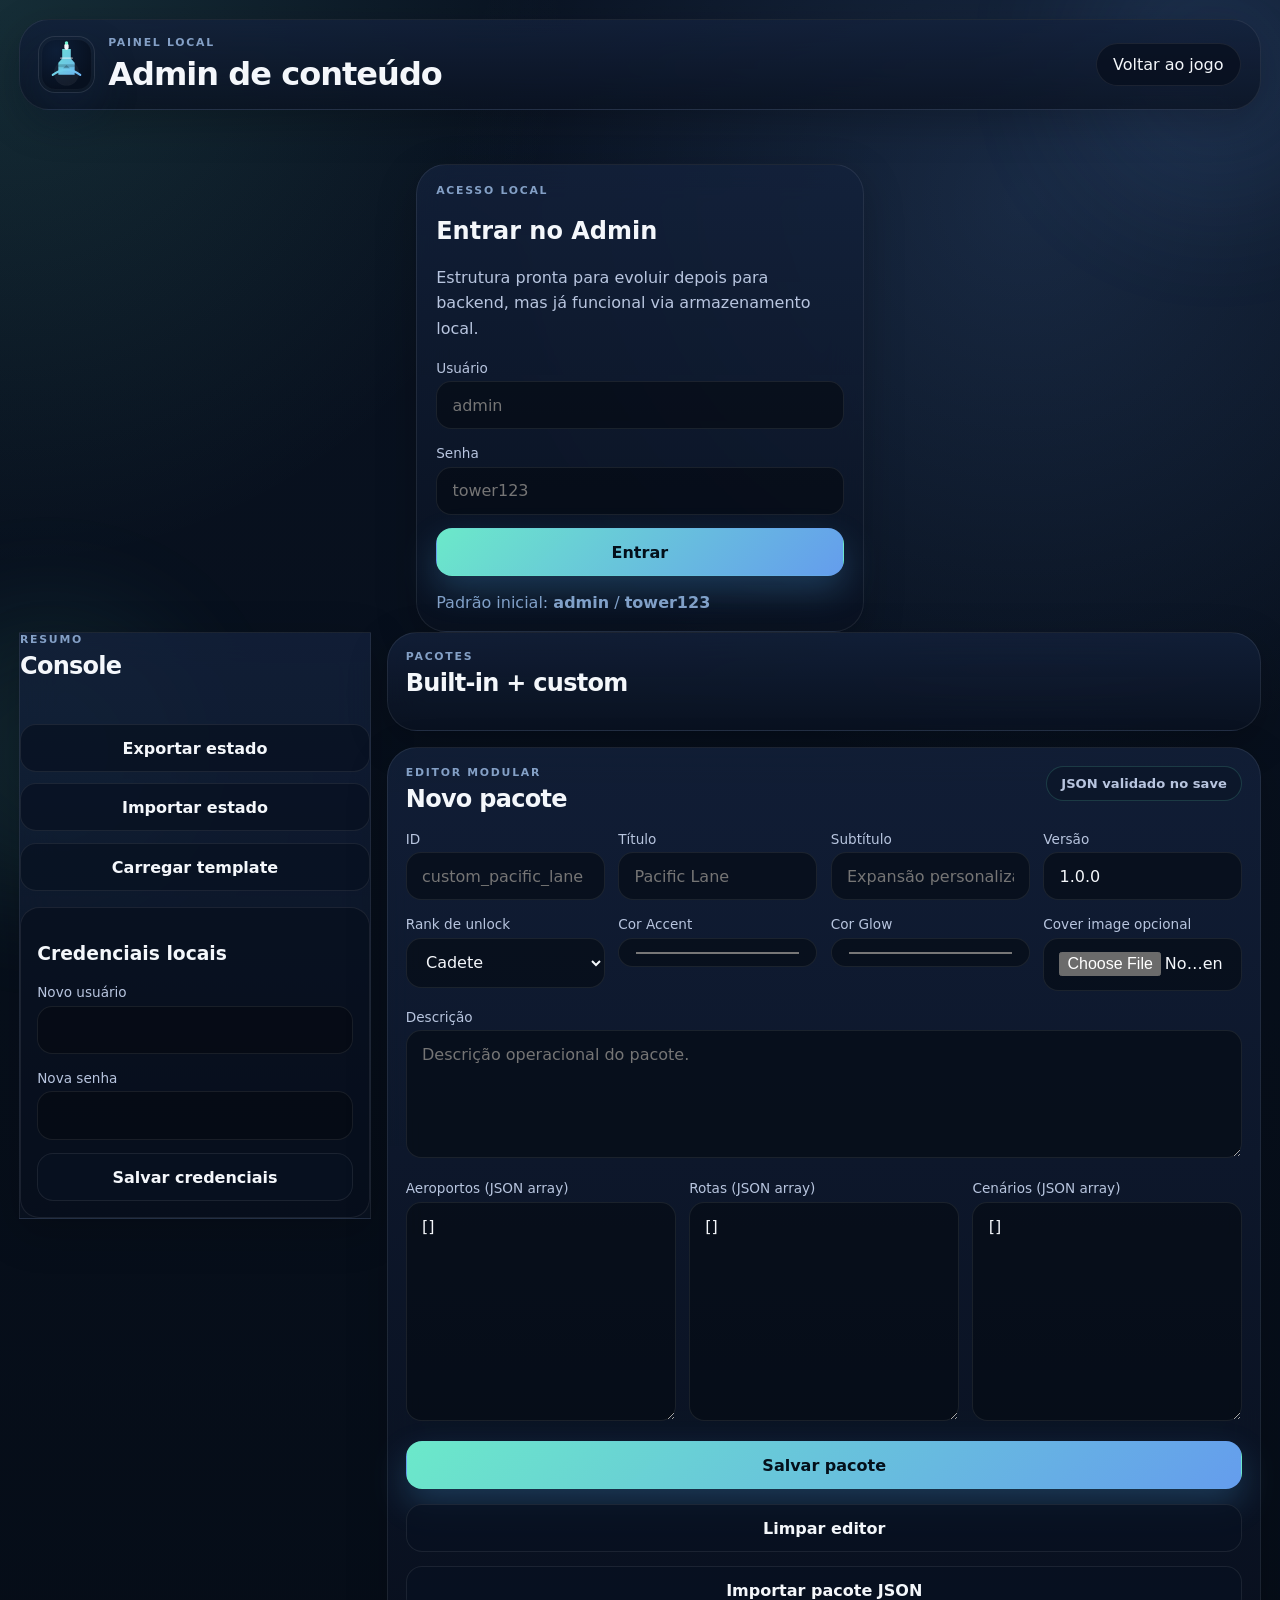
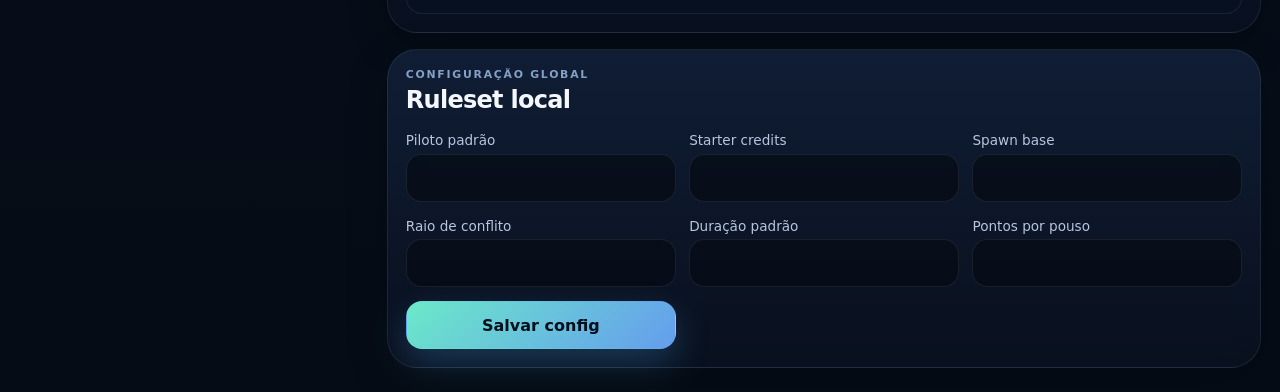
==== admin.html @ a96f20b4 "Add files via upload" ====
<!DOCTYPE html>
<html lang="pt-BR">
  <head>
    <meta charset="UTF-8" />
    <meta name="viewport" content="width=device-width, initial-scale=1, viewport-fit=cover" />
    <meta name="theme-color" content="#08111f" />
    <title>SkyFlow Control — Admin</title>
    <link rel="icon" type="image/svg+xml" href="./assets/branding/favicon.svg" />
    <link rel="stylesheet" href="./css/tokens.css" />
    <link rel="stylesheet" href="./css/styles.css" />
    <link rel="stylesheet" href="./css/admin.css" />
  </head>
  <body class="admin-body">
    <div class="app-shell admin-shell">
      <div class="ambient ambient-a"></div>
      <div class="ambient ambient-b"></div>

      <header class="topbar glass-panel">
        <div class="brand-block">
          <img class="brand-logo" src="./assets/branding/logo.svg" alt="SkyFlow Control" />
          <div>
            <p class="eyebrow">Painel local</p>
            <h1>Admin de conteúdo</h1>
          </div>
        </div>
        <div class="topbar-actions">
          <a class="chrome-button chrome-link" href="./index.html">Voltar ao jogo</a>
          <button class="chrome-button" id="logoutButton" type="button" hidden>Sair</button>
        </div>
      </header>

      <main class="admin-main">
        <section class="glass-panel auth-panel" id="loginPanel">
          <p class="eyebrow">Acesso local</p>
          <h2>Entrar no Admin</h2>
          <p class="supporting-text">Estrutura pronta para evoluir depois para backend, mas já funcional via armazenamento local.</p>

          <form id="loginForm" class="stack-form">
            <label>
              <span>Usuário</span>
              <input name="username" type="text" placeholder="admin" required />
            </label>
            <label>
              <span>Senha</span>
              <input name="password" type="password" placeholder="tower123" required />
            </label>
            <button class="primary-button" type="submit">Entrar</button>
          </form>

          <div class="credential-hint">Padrão inicial: <strong>admin</strong> / <strong>tower123</strong></div>
        </section>

        <section id="adminPanel" class="admin-workspace" hidden>
          <aside class="glass-panel admin-sidebar">
            <div class="section-head compact">
              <div>
                <p class="eyebrow">Resumo</p>
                <h2>Console</h2>
              </div>
            </div>

            <div class="admin-stats" id="adminStats"></div>

            <div class="sidebar-actions">
              <button class="secondary-button" id="exportStateButton" type="button">Exportar estado</button>
              <label class="secondary-button file-button">
                Importar estado
                <input id="importStateInput" type="file" accept=".json,application/json" hidden />
              </label>
              <button class="secondary-button" id="loadTemplateButton" type="button">Carregar template</button>
            </div>

            <section class="credential-card">
              <h3>Credenciais locais</h3>
              <form id="credentialForm" class="stack-form compact-form">
                <label>
                  <span>Novo usuário</span>
                  <input name="username" type="text" required />
                </label>
                <label>
                  <span>Nova senha</span>
                  <input name="password" type="password" required />
                </label>
                <button class="secondary-button" type="submit">Salvar credenciais</button>
              </form>
            </section>
          </aside>

          <section class="admin-content">
            <div class="glass-panel section-block">
              <div class="section-head">
                <div>
                  <p class="eyebrow">Pacotes</p>
                  <h2>Built-in + custom</h2>
                </div>
              </div>
              <div id="adminPackageGrid" class="package-grid admin-package-grid"></div>
            </div>

            <div class="glass-panel section-block">
              <div class="section-head">
                <div>
                  <p class="eyebrow">Editor modular</p>
                  <h2 id="editorTitle">Novo pacote</h2>
                </div>
                <span class="tiny-pill" id="editorTag">JSON validado no save</span>
              </div>

              <form id="packageForm" class="editor-form">
                <div class="editor-meta-grid">
                  <label><span>ID</span><input name="id" type="text" placeholder="custom_pacific_lane" required /></label>
                  <label><span>Título</span><input name="title" type="text" placeholder="Pacific Lane" required /></label>
                  <label><span>Subtítulo</span><input name="subtitle" type="text" placeholder="Expansão personalizada" /></label>
                  <label><span>Versão</span><input name="version" type="text" value="1.0.0" /></label>
                  <label>
                    <span>Rank de unlock</span>
                    <select name="unlockRank">
                      <option value="cadet">Cadete</option>
                      <option value="controller">Oficial</option>
                      <option value="director">Diretor</option>
                      <option value="chief">Chief</option>
                    </select>
                  </label>
                  <label><span>Cor Accent</span><input name="accent" type="color" value="#72f6d5" /></label>
                  <label><span>Cor Glow</span><input name="glow" type="color" value="#6da9ff" /></label>
                  <label class="file-label">
                    <span>Cover image opcional</span>
                    <input id="coverImageInput" type="file" accept="image/*" />
                  </label>
                </div>

                <label><span>Descrição</span><textarea name="description" rows="3" placeholder="Descrição operacional do pacote."></textarea></label>

                <div class="editor-json-grid">
                  <label>
                    <span>Aeroportos (JSON array)</span>
                    <textarea name="airports" rows="10"></textarea>
                  </label>
                  <label>
                    <span>Rotas (JSON array)</span>
                    <textarea name="routes" rows="10"></textarea>
                  </label>
                  <label>
                    <span>Cenários (JSON array)</span>
                    <textarea name="scenarios" rows="10"></textarea>
                  </label>
                </div>

                <div class="hero-actions admin-form-actions">
                  <button class="primary-button" type="submit">Salvar pacote</button>
                  <button class="secondary-button" id="clearEditorButton" type="button">Limpar editor</button>
                  <label class="secondary-button file-button">
                    Importar pacote JSON
                    <input id="importPackageInput" type="file" accept=".json,application/json" hidden />
                  </label>
                </div>
              </form>
            </div>

            <div class="glass-panel section-block">
              <div class="section-head">
                <div>
                  <p class="eyebrow">Configuração global</p>
                  <h2>Ruleset local</h2>
                </div>
              </div>

              <form id="configForm" class="config-grid">
                <label><span>Piloto padrão</span><input name="defaultPilotName" type="text" /></label>
                <label><span>Starter credits</span><input name="starterCredits" type="number" min="0" step="50" /></label>
                <label><span>Spawn base</span><input name="baseSpawnInterval" type="number" min="2" step="0.1" /></label>
                <label><span>Raio de conflito</span><input name="baseConflictRadius" type="number" min="0.03" max="0.2" step="0.001" /></label>
                <label><span>Duração padrão</span><input name="sessionDuration" type="number" min="60" step="5" /></label>
                <label><span>Pontos por pouso</span><input name="scorePerLanding" type="number" min="50" step="5" /></label>
                <button class="primary-button" type="submit">Salvar config</button>
              </form>
            </div>
          </section>
        </section>
      </main>

      <div id="adminToastLayer" class="toast-layer"></div>
    </div>

    <script type="module" src="./js/admin/admin.js"></script>
  </body>
</html>
---- css/tokens.css ----
:root {
  --bg-0: #050c16;
  --bg-1: #091221;
  --bg-2: #0f1a2f;
  --surface-0: rgba(12, 24, 44, 0.72);
  --surface-1: rgba(17, 31, 56, 0.8);
  --surface-2: rgba(21, 40, 71, 0.92);
  --line-soft: rgba(255, 255, 255, 0.08);
  --line-strong: rgba(255, 255, 255, 0.16);
  --text-primary: #f4f7fb;
  --text-secondary: #b8c5df;
  --text-muted: #84a0c6;
  --accent: #72f6d5;
  --accent-2: #6da9ff;
  --gold: #ffcf70;
  --danger: #ff6f77;
  --warning: #ffb15e;
  --success: #84ffcb;
  --shadow-soft: 0 12px 40px rgba(0, 0, 0, 0.22);
  --shadow-hard: 0 22px 70px rgba(0, 0, 0, 0.36);
  --blur-strong: 18px;
  --radius-sm: 14px;
  --radius-md: 22px;
  --radius-lg: 30px;
  --radius-xl: 40px;
  --space-1: 0.4rem;
  --space-2: 0.7rem;
  --space-3: 0.95rem;
  --space-4: 1.2rem;
  --space-5: 1.6rem;
  --space-6: 2rem;
  --space-7: 2.4rem;
  --space-8: 3rem;
  --font-sans: Inter, ui-sans-serif, system-ui, -apple-system, BlinkMacSystemFont, "Segoe UI", sans-serif;
  --container-max: 1480px;
}
---- css/styles.css ----
*,
*::before,
*::after {
  box-sizing: border-box;
}

html {
  color-scheme: dark;
  scroll-behavior: smooth;
}

body {
  margin: 0;
  min-height: 100vh;
  font-family: var(--font-sans);
  background:
    radial-gradient(circle at top left, rgba(114, 246, 213, 0.12), transparent 24%),
    radial-gradient(circle at 80% 10%, rgba(109, 169, 255, 0.16), transparent 28%),
    linear-gradient(180deg, var(--bg-1) 0%, var(--bg-0) 100%);
  color: var(--text-primary);
}

button,
input,
select,
textarea {
  font: inherit;
}

button {
  cursor: pointer;
}

img {
  display: block;
  max-width: 100%;
}

a {
  color: inherit;
  text-decoration: none;
}

.app-shell {
  position: relative;
  min-height: 100vh;
  max-width: var(--container-max);
  margin: 0 auto;
  padding: calc(env(safe-area-inset-top, 0px) + 1rem) 1rem calc(env(safe-area-inset-bottom, 0px) + 6rem);
  overflow: hidden;
}

.ambient {
  position: fixed;
  inset: auto;
  width: 18rem;
  height: 18rem;
  border-radius: 999px;
  filter: blur(60px);
  opacity: 0.5;
  pointer-events: none;
  z-index: 0;
}

.ambient-a {
  top: -5rem;
  right: -5rem;
  background: rgba(109, 169, 255, 0.22);
}

.ambient-b {
  bottom: 0;
  left: -6rem;
  background: rgba(114, 246, 213, 0.18);
}

.topbar,
.main-grid,
.bottom-nav,
.toast-layer,
.modal-layer {
  position: relative;
  z-index: 1;
}

.glass-panel,
.glass-strip {
  background: linear-gradient(180deg, rgba(19, 33, 59, 0.82), rgba(10, 18, 33, 0.78));
  border: 1px solid var(--line-soft);
  box-shadow: var(--shadow-soft);
  backdrop-filter: blur(var(--blur-strong));
  -webkit-backdrop-filter: blur(var(--blur-strong));
}

.glass-strip {
  border-radius: 999px;
  padding: 0.55rem 0.85rem;
}

.topbar {
  display: flex;
  gap: 1rem;
  align-items: center;
  justify-content: space-between;
  padding: 1rem 1.1rem;
  border-radius: var(--radius-lg);
  margin-bottom: 1rem;
}

.brand-block {
  display: flex;
  gap: 0.9rem;
  align-items: center;
  min-width: 0;
}

.brand-logo {
  width: 3.4rem;
  height: 3.4rem;
  flex: 0 0 auto;
  border-radius: 1rem;
  box-shadow: 0 0 0 1px rgba(255,255,255,0.1), 0 20px 40px rgba(18, 38, 72, 0.4);
}

.brand-block h1,
.section-head h2,
.section-head h3,
.hero-copy h2 {
  margin: 0;
  letter-spacing: -0.03em;
}

.hero-copy h2 {
  font-size: clamp(1.7rem, 4.4vw, 3.1rem);
  line-height: 1.02;
  max-width: 18ch;
}

.eyebrow {
  margin: 0 0 0.35rem;
  color: var(--text-muted);
  text-transform: uppercase;
  letter-spacing: 0.16em;
  font-size: 0.68rem;
  font-weight: 700;
}

.supporting-text,
.hero-text {
  color: var(--text-secondary);
  line-height: 1.6;
}

.topbar-actions {
  display: flex;
  gap: 0.75rem;
  align-items: center;
  flex-wrap: wrap;
  justify-content: flex-end;
}

.rank-pill,
.tiny-pill {
  display: inline-flex;
  align-items: center;
  gap: 0.45rem;
  min-height: 2.4rem;
  padding: 0.55rem 0.9rem;
  border-radius: 999px;
  border: 1px solid rgba(114, 246, 213, 0.16);
  background: rgba(10, 21, 37, 0.6);
  color: var(--text-primary);
  font-weight: 700;
}

.tiny-pill {
  min-height: 2rem;
  font-size: 0.82rem;
  color: var(--text-secondary);
}

.chrome-button,
.primary-button,
.secondary-button,
.command-button,
.nav-chip {
  position: relative;
  border: 1px solid transparent;
  transition: transform 160ms ease, box-shadow 160ms ease, border-color 160ms ease, background 160ms ease;
  will-change: transform;
}

.chrome-button:hover,
.primary-button:hover,
.secondary-button:hover,
.command-button:hover,
.nav-chip:hover {
  transform: translateY(-1px);
}

.chrome-button:active,
.primary-button:active,
.secondary-button:active,
.command-button:active,
.nav-chip:active {
  transform: translateY(1px) scale(0.995);
}

.chrome-button {
  min-height: 2.6rem;
  padding: 0.7rem 1rem;
  border-radius: 999px;
  background: rgba(8, 15, 28, 0.72);
  border-color: var(--line-soft);
  color: var(--text-primary);
}

.chrome-button[disabled] {
  opacity: 0.45;
  cursor: not-allowed;
}

.primary-button,
.secondary-button {
  min-height: 3rem;
  padding: 0.85rem 1.2rem;
  border-radius: 1rem;
  font-weight: 700;
}

.primary-button {
  background: linear-gradient(135deg, rgba(114, 246, 213, 0.94), rgba(109, 169, 255, 0.92));
  color: #04101b;
  box-shadow: 0 14px 34px rgba(83, 179, 255, 0.24);
}

.secondary-button {
  background: rgba(9, 18, 34, 0.76);
  border-color: var(--line-soft);
  color: var(--text-primary);
}

.main-grid {
  display: grid;
  gap: 1rem;
}

.screen {
  display: none;
  gap: 1rem;
}

.screen.active {
  display: grid;
}

.hero-card {
  display: grid;
  gap: 1rem;
  padding: 1.2rem;
  border-radius: var(--radius-lg);
}

.hero-side,
.stats-grid,
.mission-grid,
.package-grid,
.preferences-grid,
.ops-grid,
.hud-metrics,
.hero-actions,
.admin-stats,
.config-grid {
  display: grid;
  gap: 0.9rem;
}

.hero-side {
  grid-template-columns: repeat(3, minmax(0, 1fr));
}

.hero-stat-card,
.metric-card,
.stat-surface,
.toggle-card {
  position: relative;
  padding: 1rem;
  border-radius: 1.2rem;
  background: linear-gradient(180deg, rgba(15, 28, 50, 0.86), rgba(9, 17, 31, 0.82));
  border: 1px solid var(--line-soft);
  overflow: hidden;
}

.hero-stat-card::before,
.metric-card::before,
.stat-surface::before,
.toggle-card::before,
.package-card::before,
.flight-strip::before,
.selected-flight-card::before {
  content: "";
  position: absolute;
  inset: 0;
  background: linear-gradient(135deg, rgba(255,255,255,0.08), transparent 36%);
  opacity: 0.55;
  pointer-events: none;
}

.hero-stat-card strong,
.metric-card strong,
.stat-surface strong {
  display: block;
  margin-top: 0.4rem;
  font-size: clamp(1.25rem, 4vw, 1.9rem);
}

.stat-label {
  color: var(--text-secondary);
  font-size: 0.82rem;
}

.stats-grid {
  grid-template-columns: repeat(2, minmax(0, 1fr));
}

.stat-surface small {
  display: block;
  margin-top: 0.25rem;
  color: var(--text-muted);
}

.section-block {
  padding: 1.1rem;
  border-radius: var(--radius-lg);
}

.section-head {
  display: flex;
  gap: 0.75rem;
  align-items: start;
  justify-content: space-between;
  margin-bottom: 1rem;
}

.section-head.compact {
  margin-bottom: 0.8rem;
}

.mission-grid {
  grid-template-columns: minmax(0, 1fr);
}

.mission-card,
.package-card,
.flight-strip {
  position: relative;
  padding: 1rem;
  border-radius: 1.35rem;
  background: linear-gradient(180deg, rgba(12, 22, 42, 0.85), rgba(7, 14, 28, 0.88));
  border: 1px solid var(--line-soft);
  overflow: hidden;
}

.mission-card.is-selected,
.package-card.is-active,
.flight-strip.is-selected {
  border-color: rgba(114, 246, 213, 0.42);
  box-shadow: 0 18px 40px rgba(84, 198, 255, 0.14);
}

.mission-card h4,
.package-card h4,
.flight-strip h4,
.selected-flight-card h4 {
  margin: 0 0 0.4rem;
  font-size: 1.05rem;
}

.meta-row,
.flight-strip-meta,
.package-meta {
  display: flex;
  gap: 0.5rem;
  flex-wrap: wrap;
  margin-top: 0.75rem;
}

.meta-row span,
.flight-strip-meta span,
.package-meta span {
  display: inline-flex;
  align-items: center;
  min-height: 1.9rem;
  padding: 0.3rem 0.65rem;
  border-radius: 999px;
  background: rgba(255,255,255,0.06);
  color: var(--text-secondary);
  font-size: 0.76rem;
}

.game-hud {
  display: grid;
  gap: 0.9rem;
  padding: 1rem 1.1rem;
  border-radius: var(--radius-lg);
}

.hud-metrics {
  grid-template-columns: repeat(2, minmax(0, 1fr));
}

.world-stage {
  position: relative;
  min-height: min(72vh, 35rem);
  border-radius: var(--radius-xl);
  overflow: hidden;
}

.world-stage canvas,
.marker-layer {
  position: absolute;
  inset: 0;
}

.marker-layer {
  pointer-events: none;
}

.marker-layer > * {
  pointer-events: auto;
}

.world-legend {
  position: absolute;
  top: 1rem;
  left: 1rem;
  display: flex;
  gap: 0.7rem;
  flex-wrap: wrap;
  color: var(--text-secondary);
  font-size: 0.76rem;
}

.legend-dot {
  display: inline-flex;
  width: 0.6rem;
  height: 0.6rem;
  border-radius: 999px;
  margin-right: 0.35rem;
}

.dot-green { background: var(--success); }
.dot-gold { background: var(--gold); }
.dot-red { background: var(--danger); }

.ops-grid {
  grid-template-columns: minmax(0, 1fr);
}

.flight-strip-panel,
.command-dock {
  padding: 1rem;
  border-radius: var(--radius-lg);
}

.flight-strip-list {
  display: grid;
  gap: 0.75rem;
}

.flight-strip {
  cursor: pointer;
  transition: border-color 160ms ease, transform 160ms ease;
}

.flight-strip:hover {
  transform: translateY(-1px);
}

.selected-flight-card {
  position: relative;
  min-height: 9rem;
  padding: 1rem;
  border-radius: 1.35rem;
  border: 1px solid var(--line-soft);
  background: linear-gradient(180deg, rgba(13, 23, 43, 0.94), rgba(7, 14, 28, 0.82));
  color: var(--text-secondary);
}

.selected-grid {
  display: grid;
  gap: 0.75rem;
  grid-template-columns: repeat(2, minmax(0, 1fr));
}

.selected-grid strong {
  display: block;
  font-size: 1rem;
}

.command-grid {
  display: grid;
  gap: 0.75rem;
  grid-template-columns: repeat(2, minmax(0, 1fr));
  margin-top: 1rem;
}

.command-button {
  min-height: 3.2rem;
  border-radius: 1rem;
  background: linear-gradient(180deg, rgba(16, 32, 58, 0.94), rgba(10, 18, 32, 0.95));
  border: 1px solid rgba(255,255,255,0.08);
  color: var(--text-primary);
  font-weight: 700;
  letter-spacing: 0.01em;
}

.command-button.is-accent {
  border-color: rgba(114, 246, 213, 0.26);
}

.bottom-nav {
  position: fixed;
  left: max(1rem, env(safe-area-inset-left, 0px) + 1rem);
  right: max(1rem, env(safe-area-inset-right, 0px) + 1rem);
  bottom: max(1rem, env(safe-area-inset-bottom, 0px) + 1rem);
  display: grid;
  grid-template-columns: repeat(3, minmax(0, 1fr));
  gap: 0.65rem;
  padding: 0.7rem;
  border-radius: 1.45rem;
  z-index: 4;
}

.nav-chip {
  min-height: 3rem;
  border-radius: 1rem;
  background: rgba(8, 15, 28, 0.6);
  border: 1px solid transparent;
  color: var(--text-secondary);
  font-weight: 700;
}

.nav-chip.active {
  background: linear-gradient(135deg, rgba(114, 246, 213, 0.2), rgba(109, 169, 255, 0.18));
  border-color: rgba(114, 246, 213, 0.28);
  color: var(--text-primary);
}

.airport-marker,
.flight-marker {
  position: absolute;
  border: 0;
  background: transparent;
  padding: 0;
  transform: translate(-50%, -50%);
}

.airport-marker {
  display: grid;
  place-items: center;
  gap: 0.25rem;
}

.airport-label,
.flight-tag {
  padding: 0.2rem 0.55rem;
  border-radius: 999px;
  font-size: 0.65rem;
  letter-spacing: 0.08em;
  text-transform: uppercase;
  color: var(--text-primary);
  background: rgba(5, 10, 19, 0.72);
  border: 1px solid rgba(255,255,255,0.08);
  white-space: nowrap;
}

.airport-miniature {
  position: relative;
  width: 1.55rem;
  height: 1.55rem;
  transform-style: preserve-3d;
}

.airport-platform,
.airport-terminal,
.airport-tower,
.airport-beacon {
  position: absolute;
  left: 50%;
  transform: translateX(-50%);
}

.airport-platform {
  bottom: 0.1rem;
  width: 1.6rem;
  height: 0.48rem;
  border-radius: 999px;
  background: radial-gradient(circle at center, rgba(114, 246, 213, 0.36), rgba(109, 169, 255, 0.1));
  box-shadow: 0 0 18px rgba(114, 246, 213, calc(0.20 * var(--airport-glow, 1)));
}

.airport-terminal {
  bottom: 0.35rem;
  width: 1rem;
  height: 0.55rem;
  border-radius: 0.45rem;
  background: linear-gradient(180deg, rgba(161, 220, 255, 0.9), rgba(57, 82, 136, 0.72));
  box-shadow: 0 8px 18px rgba(0,0,0,0.18);
}

.airport-tower {
  bottom: 0.75rem;
  width: 0.36rem;
  height: 0.65rem;
  border-radius: 999px 999px 0.18rem 0.18rem;
  background: linear-gradient(180deg, rgba(233,244,255,0.95), rgba(103, 139, 194, 0.9));
}

.airport-beacon {
  bottom: 1.33rem;
  width: 0.28rem;
  height: 0.28rem;
  border-radius: 999px;
  background: var(--accent);
  box-shadow: 0 0 14px rgba(114, 246, 213, 0.7);
}

.flight-marker {
  display: grid;
  place-items: center;
  gap: 0.35rem;
  transform-origin: center center;
}

.flight-body-shell {
  position: relative;
  width: 2rem;
  height: 0.9rem;
}

.flight-body-core,
.flight-tail,
.flight-glow {
  position: absolute;
  inset: 0;
}

.flight-body-core {
  border-radius: 999px;
  background: linear-gradient(90deg, rgba(244,247,251,0.92), rgba(114,246,213,0.78));
  box-shadow: 0 0 0 1px rgba(255,255,255,0.12), 0 8px 20px rgba(0,0,0,0.3);
}

.flight-body-core::before,
.flight-body-core::after {
  content: "";
  position: absolute;
  background: linear-gradient(180deg, rgba(221,235,255,0.9), rgba(88, 117, 165, 0.82));
  border-radius: 0.35rem;
}

.flight-body-core::before {
  width: 1.08rem;
  height: 0.18rem;
  left: 0.47rem;
  top: 0.1rem;
}

.flight-body-core::after {
  width: 1.08rem;
  height: 0.18rem;
  left: 0.47rem;
  bottom: 0.1rem;
}

.flight-tail {
  width: 0.34rem;
  height: 0.82rem;
  left: auto;
  right: 0.08rem;
  top: 0.04rem;
  border-radius: 0.3rem;
  background: linear-gradient(180deg, rgba(221,235,255,0.9), rgba(88, 117, 165, 0.82));
}

.flight-glow {
  border-radius: 999px;
  box-shadow: 0 0 18px rgba(109, 169, 255, 0.4);
}

.flight-marker.is-selected .flight-glow {
  box-shadow: 0 0 24px rgba(114, 246, 213, 0.62);
}

.flight-marker.is-conflict .flight-glow {
  box-shadow: 0 0 26px rgba(255, 111, 119, 0.78);
}

.flight-marker.is-warning .flight-glow {
  box-shadow: 0 0 20px rgba(255, 177, 94, 0.62);
}

.package-grid {
  grid-template-columns: minmax(0, 1fr);
}

.package-card {
  display: grid;
  gap: 0.8rem;
}

.package-cover {
  min-height: 7.2rem;
  border-radius: 1.2rem;
  border: 1px solid var(--line-soft);
  background-size: cover;
  background-position: center;
  background-repeat: no-repeat;
  position: relative;
  overflow: hidden;
}

.package-cover::after {
  content: "";
  position: absolute;
  inset: 0;
  background: linear-gradient(180deg, rgba(255,255,255,0.08), rgba(5,10,19,0.18) 35%, rgba(5,10,19,0.62) 100%);
}

.preferences-grid {
  grid-template-columns: minmax(0, 1fr);
}

.toggle-card {
  display: flex;
  align-items: center;
  justify-content: space-between;
}

.toggle-card input {
  accent-color: var(--accent);
}

.toast-layer {
  position: fixed;
  right: 1rem;
  bottom: 6rem;
  display: grid;
  gap: 0.55rem;
  width: min(24rem, calc(100vw - 2rem));
  z-index: 6;
}

.toast {
  padding: 0.9rem 1rem;
  border-radius: 1rem;
  border: 1px solid var(--line-soft);
  background: linear-gradient(180deg, rgba(16, 28, 49, 0.94), rgba(7, 14, 28, 0.92));
  box-shadow: var(--shadow-hard);
  color: var(--text-primary);
}

.toast.warning {
  border-color: rgba(255, 177, 94, 0.32);
}

.toast.danger {
  border-color: rgba(255, 111, 119, 0.34);
}

.modal-layer {
  position: fixed;
  inset: 0;
  background: rgba(3, 8, 14, 0.78);
  display: grid;
  place-items: center;
  padding: 1rem;
  z-index: 7;
}

.modal-card {
  width: min(34rem, 100%);
  padding: 1.2rem;
  border-radius: var(--radius-lg);
}

.file-button {
  display: inline-flex;
  align-items: center;
  justify-content: center;
}

.stack-form,
.editor-form,
.config-grid {
  display: grid;
  gap: 0.85rem;
}

label span {
  display: inline-block;
  margin-bottom: 0.35rem;
  color: var(--text-secondary);
  font-size: 0.85rem;
}

input,
select,
textarea {
  width: 100%;
  border: 1px solid var(--line-soft);
  background: rgba(5, 10, 19, 0.62);
  color: var(--text-primary);
  border-radius: 0.95rem;
  padding: 0.85rem 0.95rem;
  outline: none;
}

input:focus,
select:focus,
textarea:focus {
  border-color: rgba(114, 246, 213, 0.42);
  box-shadow: 0 0 0 4px rgba(114, 246, 213, 0.12);
}

textarea {
  resize: vertical;
  min-height: 8rem;
}

.credential-hint {
  margin-top: 1rem;
  color: var(--text-muted);
}

@media (min-width: 720px) {
  .app-shell {
    padding: 1.2rem 1.2rem 1.6rem;
  }

  .stats-grid {
    grid-template-columns: repeat(4, minmax(0, 1fr));
  }

  .mission-grid,
  .package-grid {
    grid-template-columns: repeat(2, minmax(0, 1fr));
  }

  .hero-card {
    grid-template-columns: 1.6fr 1fr;
    align-items: stretch;
  }

  .hud-metrics {
    grid-template-columns: repeat(4, minmax(0, 1fr));
  }

  .ops-grid {
    grid-template-columns: 1fr 1fr;
  }

  .preferences-grid {
    grid-template-columns: repeat(3, minmax(0, 1fr));
  }

  .command-grid {
    grid-template-columns: repeat(4, minmax(0, 1fr));
  }

  .bottom-nav {
    position: static;
    margin-top: 0.2rem;
  }
}

@media (min-width: 1080px) {
  .main-grid {
    gap: 1.1rem;
  }

  .world-stage {
    min-height: 38rem;
  }

  .package-grid {
    grid-template-columns: repeat(3, minmax(0, 1fr));
  }

  .mission-grid {
    grid-template-columns: repeat(3, minmax(0, 1fr));
  }

  .topbar {
    padding: 1rem 1.2rem;
  }
}

@media (prefers-reduced-motion: reduce) {
  *,
  *::before,
  *::after {
    animation: none !important;
    transition: none !important;
    scroll-behavior: auto !important;
  }
}
---- css/admin.css ----
.admin-body .app-shell {
  padding-bottom: 1.5rem;
}

.admin-main {
  position: relative;
  z-index: 1;
}

.admin-workspace {
  display: grid;
  gap: 1rem;
}

.auth-panel {
  max-width: 28rem;
  margin: 6vh auto 0;
  padding: 1.2rem;
  border-radius: var(--radius-lg);
}

.admin-sidebar,
.admin-content {
  display: grid;
  gap: 1rem;
}

.admin-sidebar {
  align-content: start;
}

.sidebar-actions {
  display: grid;
  gap: 0.7rem;
}

.credential-card {
  padding: 1rem;
  border-radius: 1.2rem;
  border: 1px solid var(--line-soft);
  background: rgba(8, 14, 27, 0.6);
}

.admin-stats {
  grid-template-columns: repeat(2, minmax(0, 1fr));
}

.admin-stats .stat-surface strong {
  font-size: 1.2rem;
}

.admin-package-grid {
  grid-template-columns: minmax(0, 1fr);
}

.editor-form {
  gap: 1rem;
}

.editor-meta-grid,
.editor-json-grid {
  display: grid;
  gap: 0.85rem;
}

.editor-json-grid {
  grid-template-columns: minmax(0, 1fr);
}

.admin-form-actions {
  align-items: center;
}

.config-grid {
  grid-template-columns: minmax(0, 1fr);
}

.file-label {
  display: block;
}

@media (min-width: 960px) {
  .admin-workspace {
    grid-template-columns: 22rem minmax(0, 1fr);
    align-items: start;
  }

  .admin-package-grid {
    grid-template-columns: repeat(2, minmax(0, 1fr));
  }

  .editor-meta-grid {
    grid-template-columns: repeat(4, minmax(0, 1fr));
  }

  .editor-json-grid {
    grid-template-columns: repeat(3, minmax(0, 1fr));
  }

  .config-grid {
    grid-template-columns: repeat(3, minmax(0, 1fr));
    align-items: end;
  }
}
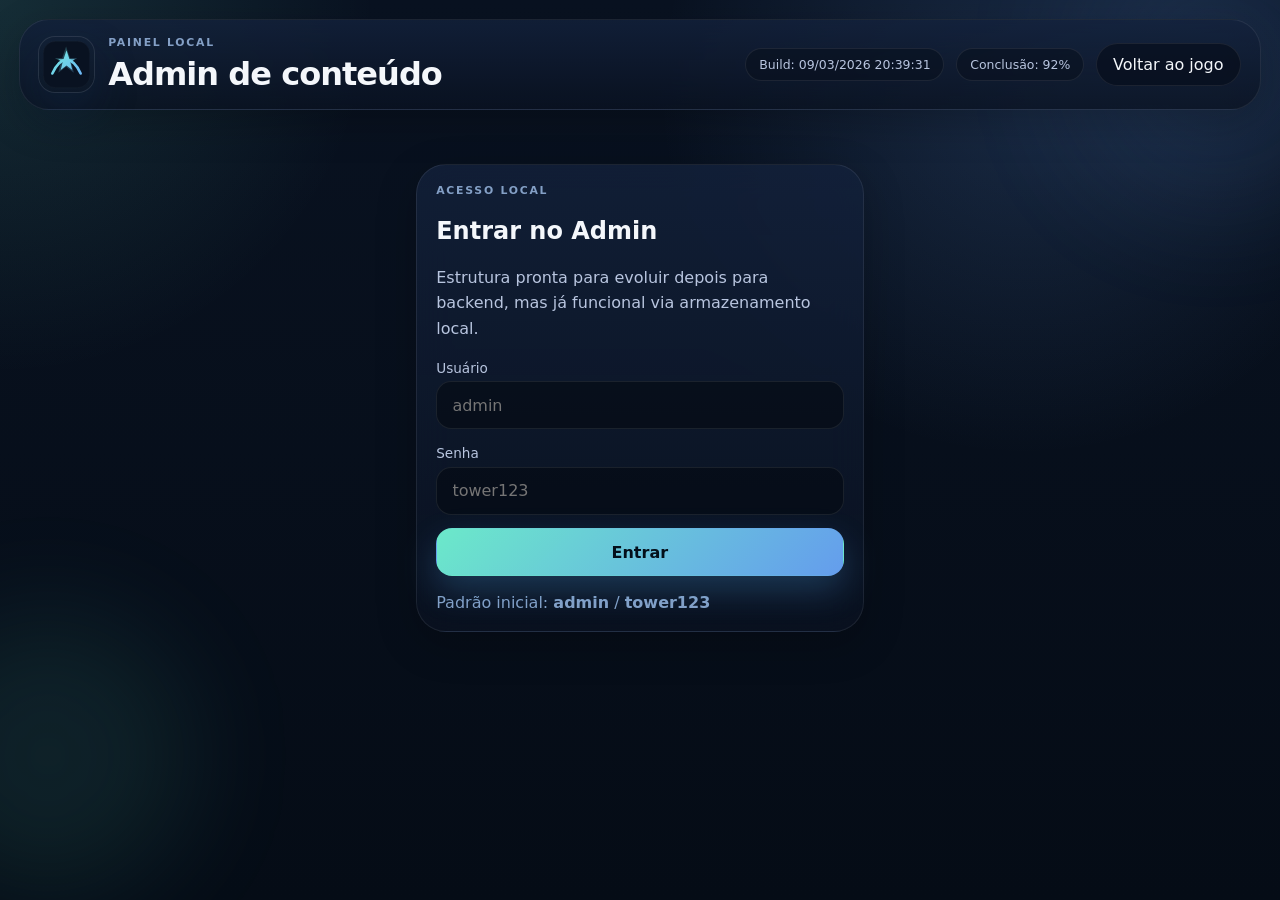
==== commit 2310af7f: "Add files via upload" ====
--- a/admin.html
+++ b/admin.html
@@ -24,6 +24,8 @@
           </div>
         </div>
         <div class="topbar-actions">
+          <div class="build-chip" id="adminBuildChip">Build: carregando…</div>
+          <div class="build-chip" id="adminCompletionChip">Conclusão: --</div>
           <a class="chrome-button chrome-link" href="./index.html">Voltar ao jogo</a>
           <button class="chrome-button" id="logoutButton" type="button" hidden>Sair</button>
         </div>
--- a/css/styles.css
+++ b/css/styles.css
@@ -7,6 +7,10 @@
 html {
   color-scheme: dark;
   scroll-behavior: smooth;
+}
+
+[hidden] {
+  display: none !important;
 }
 
 body {
@@ -905,4 +909,33 @@
     transition: none !important;
     scroll-behavior: auto !important;
   }
-}+}
+
+.build-chip {
+  display: inline-flex;
+  align-items: center;
+  gap: 0.45rem;
+  min-height: 2rem;
+  padding: 0.5rem 0.8rem;
+  border-radius: 999px;
+  border: 1px solid rgba(255,255,255,0.08);
+  background: rgba(8,15,28,0.54);
+  color: var(--text-secondary);
+  font-size: 0.78rem;
+  white-space: nowrap;
+}
+
+.build-panel {
+  display: flex;
+  flex-wrap: wrap;
+  gap: 0.75rem;
+  align-items: center;
+  margin-top: 0.25rem;
+}
+
+.build-meta-card {
+  padding: 0.9rem 1rem;
+  border-radius: 1.2rem;
+  border: 1px solid var(--line-soft);
+  background: linear-gradient(180deg, rgba(12, 22, 42, 0.85), rgba(7, 14, 28, 0.88));
+}
